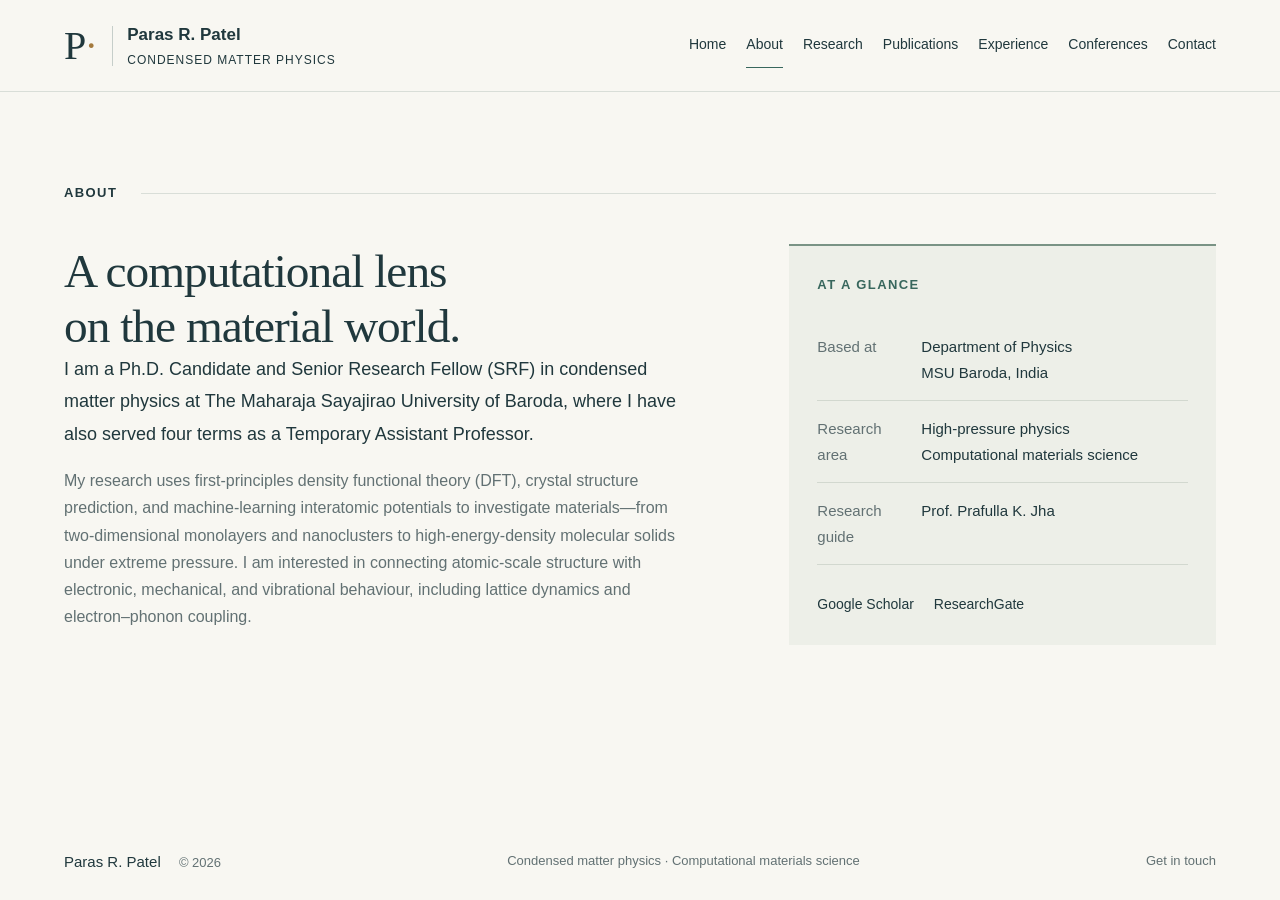
==== about.html @ f7e1d18c "Add files via upload" ====
<!doctype html>
<html lang="en"><head><meta charset="utf-8"><meta name="viewport" content="width=device-width, initial-scale=1"><meta name="theme-color" content="#142d34"><meta name="description" content="Academic profile of Paras R. Patel, Ph.D. Candidate and Senior Research Fellow in condensed matter physics at The Maharaja Sayajirao University of Baroda."><meta property="og:title" content="About | Paras R. Patel"><meta property="og:description" content="Academic profile of Paras R. Patel, Ph.D. Candidate and Senior Research Fellow in condensed matter physics at The Maharaja Sayajirao University of Baroda."><meta property="og:type" content="website"><title>About | Paras R. Patel</title><link rel="icon" href="assets/favicon.svg" type="image/svg+xml"><link rel="stylesheet" href="styles.css"><script src="script.js" defer></script></head>
<body class="page-about"><a class="skip-link" href="#main">Skip to content</a><header class="site-header">
<a class="brand" href="index.html" aria-label="Paras R. Patel home"><span class="brand-mark" aria-hidden="true">P<span>·</span></span><span>Paras R. Patel<small>CONDENSED MATTER PHYSICS</small></span></a>
<button class="menu-toggle" aria-expanded="false" aria-controls="navigation">Menu <span aria-hidden="true">☰</span></button>
<nav id="navigation" aria-label="Main navigation"><a href="index.html">Home</a><a href="about.html" class="current" aria-current="page">About</a><a href="research.html">Research</a><a href="publications.html">Publications</a><a href="experience.html">Experience</a><a href="conferences.html">Conferences</a><a href="contact.html">Contact</a></nav>
</header><main id="main"><section class="section about-section" id="about" aria-labelledby="about-title">
<div class="section-label"><span>ABOUT</span><span class="section-rule"></span></div>
<div class="about-grid"><div><h1 id="about-title">A computational lens<br>on the material world.</h1><p class="lead">I am a Ph.D. Candidate and Senior Research Fellow (SRF) in condensed matter physics at The Maharaja Sayajirao University of Baroda, where I have also served four terms as a Temporary Assistant Professor.</p><p>My research uses first-principles density functional theory (DFT), crystal structure prediction, and machine-learning interatomic potentials to investigate materials—from two-dimensional monolayers and nanoclusters to high-energy-density molecular solids under extreme pressure. I am interested in connecting atomic-scale structure with electronic, mechanical, and vibrational behaviour, including lattice dynamics and electron–phonon coupling.</p></div>
<aside class="profile-note" aria-label="Academic profile"><p class="eyebrow">AT A GLANCE</p><dl><div><dt>Based at</dt><dd>Department of Physics<br>MSU Baroda, India</dd></div><div><dt>Research area</dt><dd>High-pressure physics<br>Computational materials science</dd></div><div><dt>Research guide</dt><dd>Prof. Prafulla K. Jha</dd></div></dl><div class="profile-links"><a href="https://scholar.google.com/citations?user=JjyQwnAAAAAJ&amp;hl=en" target="_blank" rel="noopener">Google Scholar </a><a href="https://www.researchgate.net/profile/Paras-Patel-14" target="_blank" rel="noopener">ResearchGate </a></div></aside></div>
</section></main><footer class="site-footer"><a href="index.html">Paras R. Patel <span>© 2026</span></a><span>Condensed matter physics · Computational materials science</span><a href="contact.html">Get in touch</a></footer><div class="toast" id="toast" role="status" aria-live="polite"></div></body></html>
---- styles.css ----
:root{--ink:#20383d;--muted:#627173;--paper:#f8f7f2;--dark:#142d34;--line:#d9ded8;--accent:#d4b680;--green:#38675d;--serif:Georgia,"Times New Roman",serif;--sans:"Segoe UI",Arial,sans-serif}
*{box-sizing:border-box}html{scroll-behavior:smooth;scroll-padding-top:100px}body{margin:0;background:var(--paper);color:var(--ink);font:16px/1.7 var(--sans);-webkit-font-smoothing:antialiased}a{color:inherit;text-decoration:none}button,input{font:inherit}button,a,input,summary{-webkit-tap-highlight-color:transparent}button,a,summary{touch-action:manipulation}a:hover{color:var(--green)}button:focus-visible,a:focus-visible,input:focus-visible,summary:focus-visible{outline:3px solid #b17f3d;outline-offset:5px}button{cursor:pointer}h1,h2,h3,h4,p,figure{margin:0}h1,h2,h3,h4{font-weight:400}h2{font:42px/1.2 var(--serif);letter-spacing:-1.1px}p+p{margin-top:17px}.section{max-width:1280px;margin:auto;padding:90px 64px}.section-label{display:flex;align-items:center;gap:24px;font-size:11px;font-weight:600;letter-spacing:1.8px;margin-bottom:40px}.section-rule{height:1px;flex:1;background:var(--line)}.section-heading{display:flex;justify-content:space-between;gap:32px;align-items:end;margin-bottom:27px}.section-heading>p{color:var(--muted);font-size:14px;max-width:340px}.eyebrow{font-size:10px;font-weight:600;letter-spacing:2px}.inline-link{font-size:13px;font-weight:600;border-bottom:1px solid var(--ink);padding-bottom:7px;display:inline-flex;align-items:center;gap:30px}.inline-link:hover{border-color:var(--green)}.muted{color:var(--muted)}.sr-only{position:absolute;width:1px;height:1px;padding:0;margin:-1px;overflow:hidden;clip:rect(0,0,0,0);white-space:nowrap;border:0}.skip-link{position:fixed;top:-80px;left:20px;background:var(--paper);padding:12px 22px;z-index:50}.skip-link:focus{top:12px}
.site-header{min-height:92px;display:flex;justify-content:space-between;align-items:center;gap:30px;padding:20px 5%;background:rgba(248,247,242,.97);position:sticky;top:0;z-index:20;border-bottom:1px solid var(--line)}.brand{display:flex;align-items:center;gap:14px;white-space:nowrap;font-size:17px;font-weight:600;line-height:1.4}.brand-mark{font:40px/1 var(--serif);border-right:1px solid #c6ceca;padding-right:16px}.brand-mark span{color:#a47a3e}.brand small{display:block;font-size:8px;letter-spacing:1.75px;margin-top:5px;font-weight:500}.site-header nav{display:flex;align-items:center;gap:27px;font-size:12px}.site-header nav>a{padding:7px 0;border-bottom:1px solid transparent}.site-header nav>a:hover,.site-header nav>a.current{border-color:var(--green)}.menu-toggle{display:none}
.hero{background:var(--dark);color:#f6f5ed;overflow:hidden}.hero-inner{display:grid;grid-template-columns:1.2fr 1fr;align-items:center;max-width:1400px;margin:auto;padding:65px 5% 40px;min-height:565px;gap:20px}.hero .eyebrow{color:#d6c39e;display:flex;gap:12px;align-items:center;font-size:10px;letter-spacing:2px}.tiny-star{font-size:19px}.hero h1{font:clamp(40px,4.25vw,62px)/1.12 var(--serif);letter-spacing:-2px;margin-top:28px;position:relative;z-index:1}.hero h1 em{font-weight:400;color:#d9bf92}.hero-description{color:#b9c9c9;font-size:15px;max-width:420px;line-height:1.8;margin-top:25px}.hero-person{display:flex;gap:16px;margin-top:28px;align-items:stretch}.person-line{width:2px;background:#9a9877}.hero-person strong{font-weight:500;display:block;font-size:15px}.hero-person div>span{color:#aebfc0;font-size:11px;line-height:1.8;display:block;margin-top:4px}.hero-actions{display:flex;gap:30px;align-items:center;margin-top:31px}.button{padding:12px 20px;font-size:12px;font-weight:600;display:inline-flex;align-items:center;border:1px solid transparent}.button.light{background:#f4f0e5;color:var(--dark)}.button.light:hover{background:#dcc69f}.text-link{color:#dce4df;font-size:12px;border-bottom:1px solid #667e7f;padding-bottom:6px}.hero a.text-link:hover{color:var(--accent)}.crystal-figure{width:100%;min-width:0;position:relative}.crystal-figure img{width:100%;height:auto;display:block}.crystal-figure figcaption{display:flex;justify-content:space-between;color:#9bb0af;font:8px/1.5 var(--sans);letter-spacing:1.7px;margin:0 30px 0 35px;border-top:1px solid #3c5356;padding-top:15px}.hero-footer{padding:19px 5%;border-top:1px solid #344c51;display:flex;justify-content:space-between;gap:20px;font-size:8px;letter-spacing:1.7px;color:#a4b7b6}.small-dot{display:inline-block;width:4px;height:4px;background:var(--accent);border-radius:50%;margin:0 9px;vertical-align:middle}
.about-grid{display:grid;grid-template-columns:1.55fr 1fr;gap:110px}.about-grid h2{margin-bottom:25px}.about-grid p{font-size:14px;color:var(--muted);max-width:620px}.about-grid p.lead{font-size:17px;color:var(--ink);line-height:1.8;margin-bottom:16px}.about-grid .inline-link{margin-top:26px}.profile-note{background:#edefe8;border-top:2px solid #7a9385;padding:29px 32px;align-self:start}.profile-note p.eyebrow{font-size:10px;color:var(--green)}.profile-note dl{margin:23px 0 28px}.profile-note dl>div{display:grid;grid-template-columns:93px 1fr;gap:12px;padding:15px 0;border-bottom:1px solid #d2d8cf;font-size:12px}.profile-note dt{color:var(--muted)}.profile-note dd{margin:0;line-height:1.7}.profile-links{display:flex;flex-wrap:wrap;gap:10px 21px;font-size:11px}
.research-section{background:#edf0e9;border-top:1px solid #e3e6df;border-bottom:1px solid #e3e6df}.research-grid{display:grid;grid-template-columns:repeat(3,1fr);margin-top:43px}.research-item{padding:0 32px;border-right:1px solid #cbd3c9;position:relative;display:flex;flex-direction:column}.research-item:first-child{padding-left:0}.research-item:last-child{border-right:0;padding-right:0}.research-number{position:absolute;top:5px;right:32px;font-size:10px;color:#6c8278}.research-item:last-child .research-number{right:0}.research-icon{width:82px;height:67px;color:#5d8070;margin-bottom:24px;overflow:visible}.research-item h3{font:24px/1.25 var(--serif);letter-spacing:-.5px;margin-bottom:14px}.research-item p{font-size:13px;color:#5d6d67;line-height:1.9;flex:1}.tags{display:flex;gap:7px;flex-wrap:wrap;margin-top:25px}.tags span{border:1px solid #c3cec3;padding:3px 8px;font-size:9px;color:#506a5c}.toolbox{border-top:1px solid #cbd3c9;margin-top:44px;padding-top:26px}.toolbox .eyebrow{color:#637e6f}.toolbox>p:nth-child(2){font-size:16px;margin-top:13px;color:#39594a;line-height:1.9}.toolbox p>span{color:#94a294;margin:0 14px}.toolbox p.toolbox-secondary{font-size:11px;margin-top:9px;color:#647769}
.section-intro{font-size:13px;color:var(--muted);margin-top:-10px;margin-bottom:30px}.publication-controls{display:flex;justify-content:space-between;align-items:center;gap:22px;border-top:1px solid var(--line);border-bottom:1px solid var(--line);padding:17px 0}.year-filters{display:flex;gap:3px;flex-wrap:wrap}.year-filters button{border:0;background:none;padding:7px 11px;font-size:11px;color:var(--muted);border-radius:2px}.year-filters button.active{background:var(--ink);color:#fff}.year-filters button:hover{background:#e2e7df;color:var(--ink)}.year-filters button.active:hover{background:#315047;color:#fff}.search-label{display:flex;align-items:center;gap:9px;min-width:0}.search-label svg{width:17px;height:17px;fill:none;stroke:#768581;stroke-width:1.4;flex-shrink:0}.search-label input{border:0;background:transparent;font-size:12px;width:170px;color:var(--ink);padding:7px 0;border-radius:0;max-width:100%}.result-count{font-size:10px;color:var(--muted);margin-top:17px;min-height:17px}.publication{display:grid;grid-template-columns:67px 1fr 30px;gap:17px;border-bottom:1px solid var(--line);padding:28px 0}.publication-meta{padding-top:3px}.publication-year{font-family:var(--serif);font-size:23px;line-height:1.4}.publication-id{display:block;font-size:9px;letter-spacing:1px;color:#7f8a83;margin-top:8px}.publication h3{font:21px/1.4 var(--serif);max-width:830px}.publication-authors{font-size:11px;color:var(--muted);line-height:1.9;margin-top:10px}.publication-authors strong{font-weight:600;color:var(--ink)}.publication-journal{font-size:11px;color:var(--green);margin-top:9px}.paper-actions{display:flex;gap:20px;align-items:center;flex-wrap:wrap;margin-top:14px}.paper-actions a,.copy-citation{font-size:10px;color:var(--muted);padding:0;background:none;border:0;text-decoration:underline;text-underline-offset:4px}.copy-citation:hover,.paper-actions a:hover{color:var(--green)}.paper-arrow{align-self:start;justify-self:end;font-size:22px;line-height:1.5}.preprint-tag{display:inline-block;font:8px var(--sans);letter-spacing:1px;padding:4px 7px;border:1px solid #b9c3b6;margin-right:9px;vertical-align:middle;color:var(--green)}.empty-state{padding:45px 0;color:var(--muted)}.citation-fallback{width:100%;min-height:90px;margin-top:8px;font:12px/1.6 var(--sans);color:var(--ink);background:#fff;border:1px solid var(--line);padding:10px}
.journey-section{background:#eef0eb}.journey-grid{display:grid;grid-template-columns:1fr 1fr;gap:90px;margin-top:40px}.column-heading{font-size:12px;font-weight:600;border-bottom:1px solid #ccd5ca;padding-bottom:19px;margin-bottom:27px;letter-spacing:.2px}.date{font-size:9px;font-weight:600;letter-spacing:1.2px;color:#6c8373;margin-bottom:9px}.timeline{border-left:1px solid #bccabd;margin-left:4px}.timeline article{position:relative;padding:0 0 28px 26px}.timeline article:last-child{padding-bottom:0}.timeline article:before{content:"";width:7px;height:7px;border:1px solid #7a9480;border-radius:50%;background:#eef0eb;position:absolute;left:-5px;top:5px}.timeline article:first-child:before{background:#597860}.timeline h4,.recognition h4{font:21px/1.35 var(--serif);margin-bottom:9px}.timeline p:not(.date),.recognition p{font-size:12px;line-height:1.8}.timeline p+p,.recognition p+p{margin-top:5px}.recognition article{display:grid;grid-template-columns:48px 1fr;gap:15px;padding:0 0 23px;margin-bottom:23px;border-bottom:1px solid #d3dbd0}.recognition article:last-child{margin-bottom:0;border-bottom:0}.award-year{font:19px var(--serif);color:#637e6a;padding-top:5px}
.featured-events{display:grid;grid-template-columns:repeat(3,1fr);gap:35px;margin-top:38px}.featured-events article{border-top:2px solid #b5c2b1;padding-top:20px;display:flex;flex-direction:column;align-items:start}.featured-events .date{font-size:8px;line-height:1.7;min-height:28px}.featured-events h3{font:23px/1.35 var(--serif);margin:5px 0 13px}.featured-events article>p:not(.date){font-size:12px;color:var(--muted);flex:1}.event-type{font-size:9px;letter-spacing:.4px;margin-top:24px;color:#607763;border-bottom:1px solid #c0cbb9;padding-bottom:4px}.event-details{margin-top:42px;border-top:1px solid var(--line);border-bottom:1px solid var(--line)}.event-details summary{display:flex;justify-content:space-between;align-items:center;list-style:none;cursor:pointer;padding:20px 0;font-size:12px}.event-details summary::-webkit-details-marker{display:none}.event-details summary span{font-size:23px;line-height:1;transition:transform .2s}.event-details[open] summary span{transform:rotate(45deg)}.details-content{padding:4px 0 25px;max-width:900px}.details-content h3{font:22px var(--serif);margin:20px 0}.event-list,.workshop-list{list-style:none;padding:0;margin:0;font-size:12px;color:var(--muted)}.event-list li{display:flex;gap:22px;padding:9px 0;border-bottom:1px solid #e3e5de}.event-list strong,.workshop-list strong{font-weight:500;color:var(--green);flex-shrink:0}.workshop-list li{margin-bottom:12px}.workshop-list strong{margin-right:17px}
.contact-section{background:var(--dark);color:#edf1e9}.contact-grid{display:grid;grid-template-columns:1fr 1.2fr;gap:60px;padding-top:73px;padding-bottom:73px}.contact-section .eyebrow{color:#b2c3b7;font-size:9px}.contact-section h2{font:58px/1.05 var(--serif);letter-spacing:-1.7px;margin-top:21px}.contact-section h2 em{color:#d9bf92;font-weight:400}.contact-grid>div>p:last-child{font-size:12px;color:#a9beb9;margin-top:20px}.contact-details{padding-top:10px;min-width:0}.email-link{font:clamp(17px,1.8vw,25px)/1.6 var(--serif);display:block;border-bottom:1px solid #5b726e;padding:15px 0;overflow-wrap:anywhere}.contact-section a:hover{color:var(--accent)}.secondary-email{display:inline-block;font-size:12px;color:#b0c3bb;margin-top:14px}.contact-bottom{display:flex;justify-content:space-between;gap:20px;margin-top:40px}.contact-bottom>div>p:last-child{font-size:11px;color:#b0c3bb;line-height:1.9;margin-top:12px}.contact-socials{display:flex;flex-direction:column;gap:8px;font-size:10px;color:#ccd7cd}.site-footer{display:flex;justify-content:space-between;align-items:center;gap:20px;max-width:1400px;padding:26px 5%;margin:auto;font-size:10px;color:var(--muted)}.site-footer>a:first-child{color:var(--ink);font-size:12px}.site-footer>a:first-child span{font-size:9px;color:var(--muted);margin-left:14px}.toast{position:fixed;bottom:26px;left:50%;transform:translate(-50%,15px);max-width:90vw;padding:12px 24px;font-size:12px;background:var(--ink);color:#fff;opacity:0;pointer-events:none;transition:opacity .2s,transform .2s;z-index:40}.toast.visible{opacity:1;transform:translate(-50%,0)}
@media(min-width:1500px){.hero-inner{padding-left:64px;padding-right:64px}}
@media(max-width:1100px){.section{padding:70px 40px}.site-header nav{gap:18px}.about-grid{gap:55px}.hero-inner{padding-top:45px;padding-bottom:40px;min-height:555px;grid-template-columns:1.2fr 1fr}.hero h1{font-size:45px;letter-spacing:-1.7px}.hero-actions{gap:22px}.button{padding:11px 15px}.crystal-figure{margin-left:5px}.crystal-figure figcaption{margin:0 15px}.journey-grid{gap:55px}.research-item{padding:0 23px}.research-item h3{font-size:23px}.publication-controls{gap:12px}.year-filters button{padding:7px 9px}.search-label input{width:155px}.contact-grid{gap:40px}.contact-bottom{flex-direction:column;gap:25px}.contact-socials{flex-direction:row;flex-wrap:wrap;gap:20px}}
@media(max-width:800px){html{scroll-padding-top:90px}.site-header{min-height:80px;padding:16px 5%;flex-wrap:wrap;gap:0}.brand{font-size:15px}.brand-mark{font-size:35px}.brand small{font-size:7px}.menu-toggle{display:flex;gap:14px;align-items:center;padding:8px 12px;border:1px solid #b9c5b9;background:transparent;color:var(--ink);font-size:11px}.site-header nav{display:none;width:100%;flex-wrap:wrap;gap:6px 24px;padding:17px 0 5px;margin-top:14px;border-top:1px solid var(--line)}.site-header nav.open{display:flex}.site-header nav>a{font-size:12px}.hero-inner{grid-template-columns:1fr .9fr;min-height:545px;gap:0;padding-top:45px}.hero h1{font-size:40px;letter-spacing:-1.4px}.hero .eyebrow{font-size:8px;letter-spacing:1.3px}.hero-description{font-size:13px}.hero-actions{flex-wrap:wrap;gap:20px}.hero-person div>span{font-size:10px}.crystal-figure{align-self:center;margin-top:10px}.crystal-figure figcaption{font-size:6px;letter-spacing:1px}.hero-footer{font-size:6px;letter-spacing:1px}.section{padding:60px 6%}.section-label{margin-bottom:30px;font-size:9px}h2{font-size:36px}.about-grid{grid-template-columns:1.4fr 1fr;gap:35px}.about-grid p.lead{font-size:15px}.about-grid p{font-size:12px}.profile-note{padding:23px 20px}.profile-note dl>div{display:block;font-size:11px;padding:11px 0}.profile-note dt{font-size:9px;margin-bottom:6px}.profile-links{font-size:10px;gap:8px}.section-heading>p{max-width:235px;font-size:12px}.research-item{padding:0 18px}.research-item h3{font-size:21px}.research-item p{font-size:12px}.research-icon{width:67px;height:60px}.research-number{right:15px}.tags span{font-size:8px}.toolbox>p:nth-child(2){font-size:14px}.toolbox p>span{margin:0 8px}.toolbox p.toolbox-secondary{font-size:10px}.publication-controls{flex-wrap:wrap}.search-label{width:100%;border-top:1px solid #e1e5dd;padding-top:10px}.search-label input{width:100%}.publication{grid-template-columns:52px 1fr 20px;gap:12px}.publication h3{font-size:19px}.publication-year{font-size:21px}.journey-grid{gap:35px}.timeline h4,.recognition h4{font-size:19px}.recognition article{grid-template-columns:37px 1fr;gap:10px}.award-year{font-size:17px}.timeline p:not(.date),.recognition p{font-size:11px}.featured-events{gap:22px}.featured-events h3{font-size:21px}.featured-events article>p:not(.date){font-size:11px}.featured-events .date{min-height:40px}.contact-grid{grid-template-columns:.8fr 1.2fr;gap:30px}.contact-section h2{font-size:52px}.email-link{font-size:19px}.site-footer{flex-wrap:wrap;font-size:9px;gap:15px}.site-footer>span{order:3;width:100%;padding-top:10px;border-top:1px solid var(--line)}}
@media(max-width:570px){.hero-inner{display:flex;flex-direction:column;align-items:stretch;padding:44px 6% 27px;gap:0}.hero h1{font-size:42px;letter-spacing:-1.6px}.hero-description{max-width:340px;margin-top:22px;font-size:14px}.hero-person{margin-top:25px}.hero-person div>span{font-size:11px}.hero-actions{margin-top:28px;gap:25px}.hero .eyebrow{font-size:8px}.crystal-figure{width:100%;max-width:380px;align-self:center;margin:14px 0 0}.crystal-figure img{height:285px;object-fit:contain}.crystal-figure figcaption{margin:0 20px;font-size:7px}.hero-footer{display:block;padding:15px 6%;font-size:7px;line-height:1.8}.hero-footer>span{display:block}.hero-footer>span+span{margin-top:5px}.section{padding-top:53px;padding-bottom:53px}.section-label{margin-bottom:28px;font-size:8px;letter-spacing:1.4px;gap:15px}h2{font-size:33px;letter-spacing:-.7px}.about-grid{grid-template-columns:1fr;gap:30px}.about-grid p.lead{font-size:16px}.about-grid p{font-size:13px}.profile-note{padding:25px}.profile-note dl>div{display:grid;grid-template-columns:100px 1fr;font-size:12px;gap:12px}.profile-note dt{font-size:11px;margin:0}.profile-links{font-size:11px;gap:25px}.section-heading{display:block;margin-bottom:25px}.section-heading>p{max-width:100%;margin-top:18px;font-size:13px}.section-heading>.inline-link{margin-top:20px}.desktop-break{display:none}.research-grid{grid-template-columns:1fr;margin-top:35px;gap:26px}.research-item,.research-item:first-child,.research-item:last-child{padding:0 0 28px;border-right:0;border-bottom:1px solid #cbd3c9}.research-item:last-child{border-bottom:0;padding-bottom:0}.research-number,.research-item:last-child .research-number{right:0}.research-icon{height:54px;width:65px;margin-bottom:13px}.research-item h3{font-size:25px;margin-bottom:12px}.research-item p{font-size:13px}.tags{margin-top:18px}.tags span{font-size:9px}.toolbox{margin-top:30px}.toolbox>p:nth-child(2){font-size:15px}.toolbox p>span{margin:0 6px}.toolbox p.toolbox-secondary{font-size:11px;line-height:1.9}.section-intro{font-size:12px}.publication-controls{padding:12px 0}.year-filters{gap:2px;width:100%}.year-filters button{padding:7px 9px;font-size:10px}.publication{grid-template-columns:43px 1fr;gap:13px;padding:24px 0;position:relative}.publication h3{font-size:19px;padding-right:6px}.publication-year{font-size:20px}.publication-id{font-size:8px}.publication-authors,.publication-journal{font-size:10px}.paper-arrow{display:none}.paper-actions{gap:18px;margin-top:12px}.journey-grid{grid-template-columns:1fr;gap:38px;margin-top:30px}.column-heading{font-size:12px}.timeline h4,.recognition h4{font-size:22px}.timeline p:not(.date),.recognition p{font-size:12px}.recognition article{grid-template-columns:45px 1fr;gap:15px}.award-year{font-size:20px}.featured-events{grid-template-columns:1fr;gap:30px;margin-top:28px}.featured-events .date{min-height:0;font-size:9px}.featured-events h3{font-size:24px;max-width:360px;margin-top:8px}.featured-events article>p:not(.date){font-size:13px}.event-type{margin-top:17px;font-size:10px}.event-details summary{font-size:11px;gap:20px}.event-list{font-size:11px}.event-list li{gap:15px}.contact-grid{grid-template-columns:1fr;gap:35px}.contact-section h2{font-size:58px}.contact-grid>div>p:last-child{font-size:13px}.contact-details{padding-top:0}.email-link{font-size:21px;letter-spacing:-.4px}.contact-bottom{margin-top:32px}.contact-bottom>div>p:last-child{font-size:12px}.contact-socials{gap:22px;font-size:11px}.site-footer{padding-top:23px;padding-bottom:23px;justify-content:space-between}.site-footer>a:first-child{font-size:11px}}
@media(prefers-reduced-motion:reduce){html{scroll-behavior:auto}*,*:before,*:after{transition:none!important}}
@media print{.site-header,.hero-actions,.publication-controls,.paper-actions,.paper-arrow,.toast,.menu-toggle,.site-footer{display:none!important}body{background:white;color:black}.hero,.contact-section{background:#fff;color:#000}.hero-inner{min-height:auto;padding:30px 0}.hero-description,.hero-person div>span,.contact-section .eyebrow,.contact-grid>div>p:last-child,.secondary-email{color:#444}.hero h1 em,.contact-section h2 em{color:#444}.crystal-figure{display:none}.hero-inner,.about-grid,.journey-grid,.contact-grid{display:block}.section{padding:30px 0}.hero-footer{display:none}.profile-note{margin-top:20px}.research-section,.journey-section{background:white}.research-grid{gap:15px}.research-item,.publication{break-inside:avoid}.contact-grid{padding:25px 0}.contact-section h2 br{display:none}.contact-details{margin-top:20px}details:not([open]){display:none}}

/* Multi-page refinements */
[hidden]{display:none!important}
body{font-size:1rem}
.site-header{gap:24px}
.site-header nav{gap:20px;font-size:.875rem}
.brand small{font-size:.75rem;letter-spacing:1px}
.section-label,.eyebrow{font-size:.8125rem;letter-spacing:1.4px}
.hero .eyebrow{font-size:.8125rem}
.hero-description{font-size:1.0625rem}
.hero-person strong{font-size:1.0625rem}
.hero-person div>span{font-size:.9375rem}
.hero-inner{min-height:620px}
.button,.text-link,.inline-link{font-size:.9375rem}
.hero-footer{font-size:.75rem;letter-spacing:1px}
.crystal-figure figcaption{font-size:.75rem;letter-spacing:1px}
.about-grid{gap:64px}
.about-grid p,.research-item p,.featured-events article>p:not(.date){font-size:1rem}
.about-grid p.lead{font-size:1.125rem}
.profile-note{padding:28px}
.profile-note p.eyebrow{font-size:.8125rem}
.profile-note dl>div{font-size:.9375rem;grid-template-columns:92px 1fr}
.profile-links{font-size:.875rem;gap:12px 20px}
.section-heading>p{font-size:1rem}
h1:not(#hero-title){font:clamp(2.25rem,3.7vw,3.2rem)/1.15 var(--serif);letter-spacing:-1px}
.contact-section h1{font:clamp(3rem,5vw,4.25rem)/1.07 var(--serif);margin-top:20px}
.contact-section h1 em{color:#d9bf92;font-weight:400}
.section-intro{font-size:1rem}
.tags span{font-size:.8125rem}
.toolbox>p:nth-child(2){font-size:1.125rem}
.toolbox p.toolbox-secondary{font-size:.9375rem}
.year-filters button,.search-label input{font-size:.9375rem}
.search-label input{width:220px}
.result-count{font-size:.8125rem}
.publication{grid-template-columns:70px 1fr}
.publication h2{font:1.5rem/1.4 var(--serif);letter-spacing:0}
.publication-authors,.publication-journal{font-size:.875rem}
.publication-id{font-size:.75rem}
.paper-actions a,.copy-citation{font-size:.875rem}
.paper-actions{gap:24px}
.preprint-tag{font-size:.75rem}
.column-heading{font-size:1rem}
.date,.featured-events .date{font-size:.8125rem;min-height:0}
.timeline p:not(.date),.recognition p{font-size:.9375rem}
.timeline h4,.recognition h4{font-size:1.5rem}
.event-type{font-size:.875rem}
.event-details summary,.event-list,.workshop-list{font-size:.9375rem}
.contact-section .eyebrow{font-size:.8125rem}
.contact-grid>div>p:last-child,.contact-bottom>div>p:last-child{font-size:.9375rem}
.contact-socials,.secondary-email{font-size:.9375rem}
.site-footer{font-size:.8125rem}
.site-footer>a:first-child{font-size:.9375rem}
.site-footer>a:first-child span{font-size:.8125rem}
.site-footer>span{max-width:420px}
.menu-toggle{font-size:.875rem;min-height:44px}
.site-header nav>a{min-height:44px;display:inline-flex;align-items:center}
.home-intro{max-width:750px;font-size:1.125rem;color:var(--muted)}
.home-links{display:grid;grid-template-columns:repeat(3,1fr);gap:32px;margin-top:40px}
.home-links>a{border-top:2px solid #9eb2a1;padding:24px 0 0;display:block}
.home-links>a>span{font-size:.875rem;color:var(--green)}
.home-links h3{font:1.625rem/1.3 var(--serif);margin:14px 0}
.home-links p{font-size:1rem;color:var(--muted)}
.home-links a:hover h3{text-decoration:underline;text-underline-offset:5px}
body:not(.page-home){min-height:100vh;display:flex;flex-direction:column}
body:not(.page-home) main{flex:1}
body:not(.page-home) main>section{min-height:65vh}
body:not(.page-home) .site-footer{width:100%}
.page-contact main,.page-contact .contact-section{background:var(--dark)}
.page-contact .contact-grid{min-height:70vh;align-items:center}
.page-contact .email-link{font-size:clamp(1.25rem,1.8vw,1.65rem)}
.publication-controls{flex-wrap:wrap}
@media(min-width:801px) and (max-width:1200px){
.site-header{flex-wrap:wrap;gap:10px;padding-top:15px;padding-bottom:12px}
.site-header nav{width:100%;justify-content:space-between;gap:15px}
.about-grid{gap:40px}
}
@media(max-width:800px){
.site-header nav{gap:8px 22px}
.site-header nav>a{font-size:1rem}
.about-grid{grid-template-columns:1fr}
.profile-note dl>div{display:grid}
.hero h1{font-size:clamp(2.25rem,5vw,3rem)}
.hero-person div>span{font-size:.875rem}
.hero .eyebrow{font-size:.75rem}
.hero-footer{font-size:.75rem}
.crystal-figure figcaption{font-size:.75rem}
.section-heading>p{max-width:100%}
.research-grid{grid-template-columns:1fr;gap:28px}
.research-item,.research-item:first-child,.research-item:last-child{padding:0 0 28px;border-right:0;border-bottom:1px solid #cbd3c9}
.research-item:last-child{border-bottom:0;padding-bottom:0}
.research-item h3{font-size:1.625rem}
.home-links{grid-template-columns:1fr}
.journey-grid{grid-template-columns:1fr}
.featured-events{grid-template-columns:1fr;gap:32px}
.featured-events h3{font-size:1.625rem}
.contact-grid{grid-template-columns:1fr}
.contact-socials{font-size:.9375rem}
.section-label{font-size:.8125rem}
}
@media(max-width:570px){
.hero h1{font-size:2.5rem}
.hero .eyebrow{font-size:.75rem;letter-spacing:.7px}
.hero-description{font-size:1rem}
.hero-person div>span{font-size:.875rem}
.hero-actions{gap:20px;align-items:start}
.crystal-figure img{height:270px}
.about-grid p,.about-grid p.lead{font-size:1rem}
.profile-note dl>div{grid-template-columns:95px 1fr;font-size:.9375rem}
.profile-note dt{font-size:.875rem}
.profile-links{font-size:.9375rem}
.year-filters button{padding:9px 12px;font-size:.9375rem;min-height:44px}
.search-label input{padding:12px 0;font-size:1rem}
.publication{grid-template-columns:1fr;gap:12px}
.publication-meta{display:flex;align-items:baseline;gap:14px}
.publication-year{font-size:1.375rem}
.publication-id{font-size:.75rem;margin:0}
.publication h2{font-size:1.375rem}
.paper-actions a,.copy-citation{min-height:36px;display:inline-flex;align-items:center}
.recognition article{grid-template-columns:45px 1fr}
.event-details summary{gap:18px;font-size:.9375rem}
.event-list li{gap:12px}
.site-footer{gap:18px}
.site-footer>a:first-child{font-size:.9375rem}
.contact-section h1{font-size:3.5rem}
.contact-socials{gap:18px}
}

@media(max-width:570px){
.site-header{gap:12px;padding:16px 5%;justify-content:space-between}
.brand{gap:10px;font-size:.9375rem}
.brand-mark{font-size:2rem;padding-right:10px}
.brand small{font-size:.625rem;letter-spacing:.65px}
.menu-toggle{flex-shrink:0;gap:9px;padding:8px 10px}
.site-header nav{margin-top:0}
}
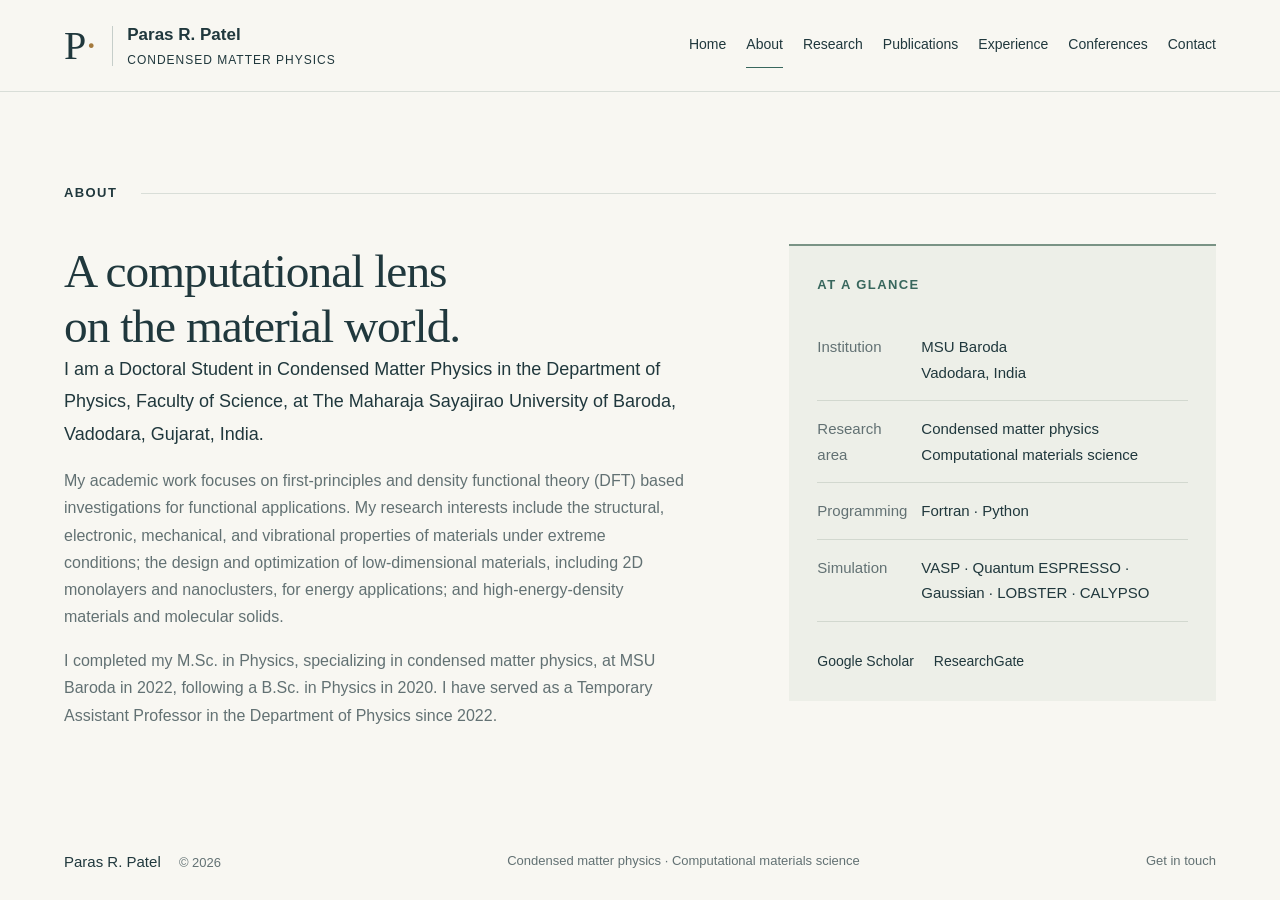
==== commit 84c3f5f1: "Align academic biography with August 2026 CV" ====
--- a/about.html
+++ b/about.html
@@ -1,11 +1,5 @@
-<!doctype html>
-<html lang="en"><head><meta charset="utf-8"><meta name="viewport" content="width=device-width, initial-scale=1"><meta name="theme-color" content="#142d34"><meta name="description" content="Academic profile of Paras R. Patel, Ph.D. Candidate and Senior Research Fellow in condensed matter physics at The Maharaja Sayajirao University of Baroda."><meta property="og:title" content="About | Paras R. Patel"><meta property="og:description" content="Academic profile of Paras R. Patel, Ph.D. Candidate and Senior Research Fellow in condensed matter physics at The Maharaja Sayajirao University of Baroda."><meta property="og:type" content="website"><title>About | Paras R. Patel</title><link rel="icon" href="assets/favicon.svg" type="image/svg+xml"><link rel="stylesheet" href="styles.css"><script src="script.js" defer></script></head>
-<body class="page-about"><a class="skip-link" href="#main">Skip to content</a><header class="site-header">
-<a class="brand" href="index.html" aria-label="Paras R. Patel home"><span class="brand-mark" aria-hidden="true">P<span>·</span></span><span>Paras R. Patel<small>CONDENSED MATTER PHYSICS</small></span></a>
-<button class="menu-toggle" aria-expanded="false" aria-controls="navigation">Menu <span aria-hidden="true">☰</span></button>
-<nav id="navigation" aria-label="Main navigation"><a href="index.html">Home</a><a href="about.html" class="current" aria-current="page">About</a><a href="research.html">Research</a><a href="publications.html">Publications</a><a href="experience.html">Experience</a><a href="conferences.html">Conferences</a><a href="contact.html">Contact</a></nav>
-</header><main id="main"><section class="section about-section" id="about" aria-labelledby="about-title">
-<div class="section-label"><span>ABOUT</span><span class="section-rule"></span></div>
-<div class="about-grid"><div><h1 id="about-title">A computational lens<br>on the material world.</h1><p class="lead">I am a Ph.D. Candidate and Senior Research Fellow (SRF) in condensed matter physics at The Maharaja Sayajirao University of Baroda, where I have also served four terms as a Temporary Assistant Professor.</p><p>My research uses first-principles density functional theory (DFT), crystal structure prediction, and machine-learning interatomic potentials to investigate materials—from two-dimensional monolayers and nanoclusters to high-energy-density molecular solids under extreme pressure. I am interested in connecting atomic-scale structure with electronic, mechanical, and vibrational behaviour, including lattice dynamics and electron–phonon coupling.</p></div>
-<aside class="profile-note" aria-label="Academic profile"><p class="eyebrow">AT A GLANCE</p><dl><div><dt>Based at</dt><dd>Department of Physics<br>MSU Baroda, India</dd></div><div><dt>Research area</dt><dd>High-pressure physics<br>Computational materials science</dd></div><div><dt>Research guide</dt><dd>Prof. Prafulla K. Jha</dd></div></dl><div class="profile-links"><a href="https://scholar.google.com/citations?user=JjyQwnAAAAAJ&amp;hl=en" target="_blank" rel="noopener">Google Scholar </a><a href="https://www.researchgate.net/profile/Paras-Patel-14" target="_blank" rel="noopener">ResearchGate </a></div></aside></div>
-</section></main><footer class="site-footer"><a href="index.html">Paras R. Patel <span>© 2026</span></a><span>Condensed matter physics · Computational materials science</span><a href="contact.html">Get in touch</a></footer><div class="toast" id="toast" role="status" aria-live="polite"></div></body></html>
+<!doctype html>
+<html lang="en"><head><meta charset="utf-8"><meta name="viewport" content="width=device-width, initial-scale=1"><meta name="theme-color" content="#142d34"><meta name="description" content="Academic profile of Paras R. Patel, Doctoral Student in Condensed Matter Physics at The Maharaja Sayajirao University of Baroda."><title>About | Paras R. Patel</title><link rel="icon" href="assets/favicon.svg" type="image/svg+xml"><link rel="stylesheet" href="styles.css"><script src="script.js" defer></script></head>
+<body class="page-about"><a class="skip-link" href="#main">Skip to content</a><header class="site-header"><a class="brand" href="index.html" aria-label="Paras R. Patel home"><span class="brand-mark">P<span>·</span></span><span>Paras R. Patel<small>CONDENSED MATTER PHYSICS</small></span></a><button class="menu-toggle" aria-expanded="false" aria-controls="navigation">Menu <span aria-hidden="true">☰</span></button><nav id="navigation" aria-label="Main navigation"><a href="index.html">Home</a><a href="about.html" class="current" aria-current="page">About</a><a href="research.html">Research</a><a href="publications.html">Publications</a><a href="experience.html">Experience</a><a href="conferences.html">Conferences</a><a href="contact.html">Contact</a></nav></header>
+<main id="main"><section class="section about-section" id="about"><div class="section-label"><span>ABOUT</span><span class="section-rule"></span></div><div class="about-grid"><div><h1 id="about-title">A computational lens<br>on the material world.</h1><p class="lead">I am a Doctoral Student in Condensed Matter Physics in the Department of Physics, Faculty of Science, at The Maharaja Sayajirao University of Baroda, Vadodara, Gujarat, India.</p><p>My academic work focuses on first-principles and density functional theory (DFT) based investigations for functional applications. My research interests include the structural, electronic, mechanical, and vibrational properties of materials under extreme conditions; the design and optimization of low-dimensional materials, including 2D monolayers and nanoclusters, for energy applications; and high-energy-density materials and molecular solids.</p><p>I completed my M.Sc. in Physics, specializing in condensed matter physics, at MSU Baroda in 2022, following a B.Sc. in Physics in 2020. I have served as a Temporary Assistant Professor in the Department of Physics since 2022.</p></div><aside class="profile-note" aria-label="Academic profile"><p class="eyebrow">AT A GLANCE</p><dl><div><dt>Institution</dt><dd>MSU Baroda<br>Vadodara, India</dd></div><div><dt>Research area</dt><dd>Condensed matter physics<br>Computational materials science</dd></div><div><dt>Programming</dt><dd>Fortran · Python</dd></div><div><dt>Simulation</dt><dd>VASP · Quantum ESPRESSO · Gaussian · LOBSTER · CALYPSO</dd></div></dl><div class="profile-links"><a href="https://scholar.google.com/citations?user=JjyQwnAAAAAJ&amp;hl=en" target="_blank" rel="noopener">Google Scholar</a><a href="https://www.researchgate.net/profile/Paras-Patel-14" target="_blank" rel="noopener">ResearchGate</a></div></aside></div></section></main>
+<footer class="site-footer"><a href="index.html">Paras R. Patel <span>© 2026</span></a><span>Condensed matter physics · Computational materials science</span><a href="contact.html">Get in touch</a></footer><div class="toast" id="toast" role="status" aria-live="polite"></div></body></html>
--- a/styles.css
+++ b/styles.css
@@ -148,4 +148,7 @@
 .brand small{font-size:.625rem;letter-spacing:.65px}
 .menu-toggle{flex-shrink:0;gap:9px;padding:8px 10px}
 .site-header nav{margin-top:0}
-}+}
+/* Professional profile portrait */
+.crystal-figure img.profile-photo{width:100%;height:440px;object-fit:cover;object-position:center 34%;border-radius:2px}
+@media(max-width:570px){.crystal-figure img.profile-photo{height:340px;max-width:360px;margin:0 auto;object-position:center 34%}}
